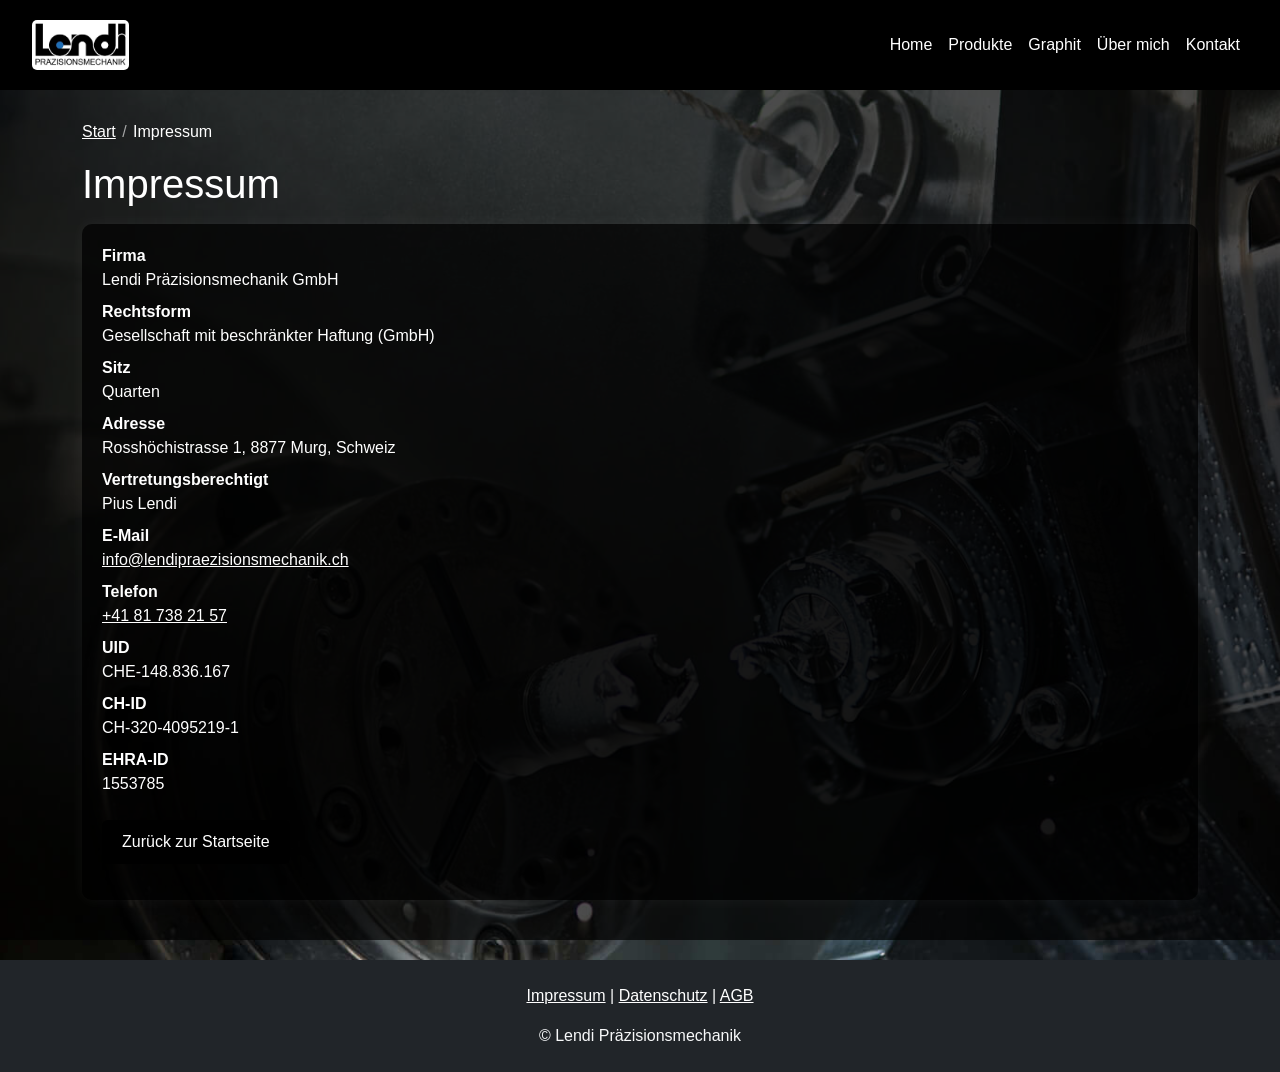
==== impressum/index.html @ 5ce277c2 "adfadf" ====
<!DOCTYPE html>
<html lang="de">
<head>
  <meta charset="UTF-8" />
  <meta name="viewport" content="width=device-width, initial-scale=1" />
  <title>Impressum – Lendi Präzisionsmechanik GmbH</title>

  <!-- Canonical & Robots -->
  <link rel="canonical" href="https://www.lendi-praezisionsmechanik.ch/Impressum" />
  <meta name="robots" content="noindex, follow" />

  <!-- Open Graph -->
  <meta property="og:title" content="Impressum – Lendi Präzisionsmechanik GmbH" />
  <meta property="og:description" content="Impressum gemäss schweizerischem UWG und EU‑E‑Commerce‑Richtlinien." />
  <meta property="og:url" content="https://www.lendi-praezisionsmechanik.ch/Impressum" />
  <meta property="og:type" content="website" />
  <meta property="og:image" content="https://www.lendi-praezisionsmechanik.ch/img/Lendi_Praezisionsmechanik_Logo.jpeg" />

  <!-- Favicon -->
  <link rel="icon" type="image/x-icon" href="/favicon.ico" />

  <!-- Bootstrap CSS -->
  <link rel="stylesheet" href="../css/bootstrap.min.css" />

  <!-- Inline CSS im Stil der Hauptseite -->
  <style>
    /* ===================================== Global Styles ===================================== */
    body {
      margin: 0;
      padding: 0;
      font-family: Arial, sans-serif;
      background: url('../img/Lendi_Praezisionsmechanik_7.jpg') no-repeat center center fixed;
      background-size: cover;
      color: #fff;
      margin-top: 80px; /* Platz für fixe Navbar */
    }
    html {
      scroll-behavior: smooth;
    }

    
    html, body {
    height: 100%;
    }


    /* ===================================== Navbar ===================================== */
    .top-navbar {
      position: fixed;
      top: 0; left: 0; width: 100%;
      z-index: 1000;
      background-color: #000;
      transition: all 0.3s ease;
      padding: 15px 20px;
    }
    .top-navbar.shrink {
      padding: 5px 20px;
      background-color: rgba(0, 0, 0, 0.9);
    }
    .top-navbar .navbar-brand {
      font-weight: bold;
      font-size: 1.2rem;
      color: #fff;
      text-decoration: none;
    }
    .top-navbar .navbar-brand img {
      height: 50px;
      margin-right: 10px;
      border-radius: 5px;
    }
    .top-navbar .navbar-brand span {
      display: none; /* Text neben Logo ausblenden (wie Hauptseite) */
    }
    .top-navbar .nav-link {
      color: #fff;
      transition: color 0.3s ease;
    }
    .top-navbar .nav-link:hover { color: #ccc; }
    .navbar-toggler { margin-left: auto; border-color: #fff; }
    .navbar-toggler-icon {
      background-image: url("data:image/svg+xml;charset=utf8,%3Csvg viewBox='0 0 30 30' xmlns='http://www.w3.org/2000/svg'%3E%3Cpath stroke='rgba(255,255,255,1)' stroke-width='2' stroke-linecap='round' stroke-miterlimit='10' d='M4 7h22M4 15h22M4 23h22'/%3E%3C/svg%3E");
    }

    /* ===================================== Full-Width Boxen ===================================== */
    .full-width-box {
      width: 100%;
      padding: 40px 0; /* kompakter als Hero der Startseite */
      background-color: rgba(0, 0, 0, 0.7);
      margin-bottom: 20px;
    }

    /* ===================================== Impressum Titelbereich (nicht zentriert) ===================================== */
    
    .page-hero--compact {
    min-height: calc(100vh - 80px);
    display: flex;
    flex-direction: column;
    justify-content: flex-start; /* kein Zentrieren */
    }

    .page-hero--compact .container {
      /* Standard Block-Layout: keine Zentrierung */
    }
    .breadcrumb a { color: #fff; text-decoration: underline; }
    .breadcrumb .separator { opacity: .6; padding: 0 .4rem; }

    /* ===================================== Karten/Boxen ===================================== */
    .card-impressum {
      background-color: rgba(0, 0, 0, 0.7);
      color: #fff;
      border-radius: 10px;
      padding: 1.25rem;
      box-shadow: 0 0 15px rgba(255,255,255,0.05);
    }
    .meta-list dt { font-weight: 600; }
    .meta-list dd { margin-bottom: .5rem; }

    /* ===================================== Links im Content ===================================== */
    a.text-link { color: #fff; text-decoration: underline; }
    a.text-link:hover { color: #ccc; }

    /* ===================================== CTA Button (falls genutzt) ===================================== */
    .cta-btn {
      background-color: #000;
      color: #fff;
      padding: 10px 20px;
      border: none;
      border-radius: 6px;
      transition: all 0.3s ease;
      cursor: pointer;
      text-decoration: none;
      display: inline-block;
    }
    .cta-btn:hover { background-color: #333; color: #fff; transform: scale(1.05); }

    /* ===================================== Footer ===================================== */
    footer {
    margin-top: auto;
    }
    
    footer a { color: #fff; text-decoration: underline; }
    footer a:hover { color: #ccc; }

    /* ===================================== Responsive ===================================== */
    @media (max-width: 992px) {
      .navbar-collapse {
        background-color: rgba(0, 0, 0, 0.95);
        padding: 1rem;
      }
      .navbar-nav .nav-link { text-align: center; padding: 10px 0; }
    }
    @media (max-width: 576px) {
      body { margin-top: 70px; }
      .top-navbar .navbar-brand img { height: 40px; }
    }
  </style>

  <!-- Strukturierte Daten -->
  <script type="application/ld+json">
  {
    "@context":"https://schema.org",
    "@type":"LocalBusiness",
    "name":"Lendi Präzisionsmechanik GmbH",
    "image":"https://www.lendi-praezisionsmechanik.ch/img/Lendi_Praezisionsmechanik_Logo.jpeg",
    "address":{
      "@type":"PostalAddress",
      "streetAddress":"Rosshöchistrasse 1",
      "addressLocality":"Murg",
      "postalCode":"8877",
      "addressCountry":"CH"
    },
    "telephone":"+41 81 738 21 57",
    "email":"info@lendipraezisionsmechanik.ch",
    "url":"https://www.lendi-praezisionsmechanik.ch",
    "founder":"Pius Lendi",
    "legalName":"Lendi Präzisionsmechanik GmbH"
  }
  </script>
</head>
<body>

  <!-- Navbar -->
  <nav class="navbar navbar-expand-lg top-navbar" id="navbar">
    <div class="container-fluid">
      <a class="navbar-brand d-flex align-items-center text-white" href="../#hero">
        <img src="../img/Lendi_Praezisionsmechanik_Logo.jpeg" alt="Logo Lendi Präzisionsmechanik">
        <span>Lendi Präzisionsmechanik</span>
      </a>
      <button class="navbar-toggler" type="button" data-bs-toggle="collapse" data-bs-target="#navbarNav">
        <span class="navbar-toggler-icon"></span>
      </button>
      <div class="collapse navbar-collapse" id="navbarNav">
        <ul class="navbar-nav ms-auto">
          <li class="nav-item"><a class="nav-link" href="../#hero">Home</a></li>
          <li class="nav-item"><a class="nav-link" href="../#products">Produkte</a></li>
          <li class="nav-item"><a class="nav-link" href="../#graphitteil">Graphit</a></li>
          <li class="nav-item"><a class="nav-link" href="../#about">Über mich</a></li>
          <li class="nav-item"><a class="nav-link" href="../#contact">Kontakt</a></li>
        </ul>
      </div>
    </div>
  </nav>

  <!-- Titel + Anbieterkennzeichnung im selben Container (nicht zentriert) -->
  <section class="full-width-box page-hero--compact">
    <div class="container">
      <nav class="breadcrumb mb-3" aria-label="breadcrumb">
        <a href="../" class="text-link">Start</a>
        <span class="separator">/</span>
        <span>Impressum</span>
      </nav>

      <h1 class="mb-3">Impressum</h1>

      <!-- Anbieterkennzeichnung direkt unter dem Titel -->
      <div class="card-impressum mb-0">
        <dl class="meta-list">
          <dt>Firma</dt>
          <dd>Lendi Präzisionsmechanik GmbH</dd>

          <dt>Rechtsform</dt>
          <dd>Gesellschaft mit beschränkter Haftung (GmbH)</dd>

          <dt>Sitz</dt>
          <dd>Quarten</dd>

          <dt>Adresse</dt>
          <dd>Rosshöchistrasse 1, 8877 Murg, Schweiz</dd>

          <dt>Vertretungsberechtigt</dt>
          <dd>Pius Lendi</dd>

          <dt>E‑Mail</dt>
          <dd><a class="text-link" href="mailto:info@lendipraezisionsmechanik.ch">info@lendipraezisionsmechanik.ch</a></dd>

          <dt>Telefon</dt>
          <dd><a class="text-link" href="tel:+41817382157">+41 81 738 21 57</a></dd>

          <dt>UID</dt>
          <dd>CHE-148.836.167</dd>

          <dt>CH‑ID</dt>
          <dd>CH-320-4095219-1</dd>

          <dt>EHRA‑ID</dt>
          <dd>1553785</dd>

           <p class="mt-4">
              <a class="cta-btn" href="../">Zurück zur Startseite</a>
            </p>

          <!-- Optional: sobald vorhanden auskommentieren und anpassen
          <dt>MWST‑Nr.</dt>
          <dd>CHE-XXX.XXX.XXX MWST</dd>
          -->
        </dl>
      </div>
    </div>
  </section>

  <!-- Footer -->
  <footer class="text-center py-4 bg-dark text-light">
    <div class="container">
      <p>
        <a href="/Impressum" class="text-link">Impressum</a> |
        <a href="/docs/Datenschutz_Lendi_Praezisionsmechanik.pdf" target="_blank" class="text-link">Datenschutz</a> |
        <a href="/docs/AGB_Lendi_Praezisionsmechanik.pdf" target="_blank" class="text-link">AGB</a>
      </p>
      <p class="mb-0">© Lendi Präzisionsmechanik</p>
    </div>
  </footer>

  <!-- Bootstrap JS Bundle + eigenes Script -->
  <script src="../js/bootstrap.bundle.min.js"></script>
  <script src="../js/script.js"></script>
</body>
</html>
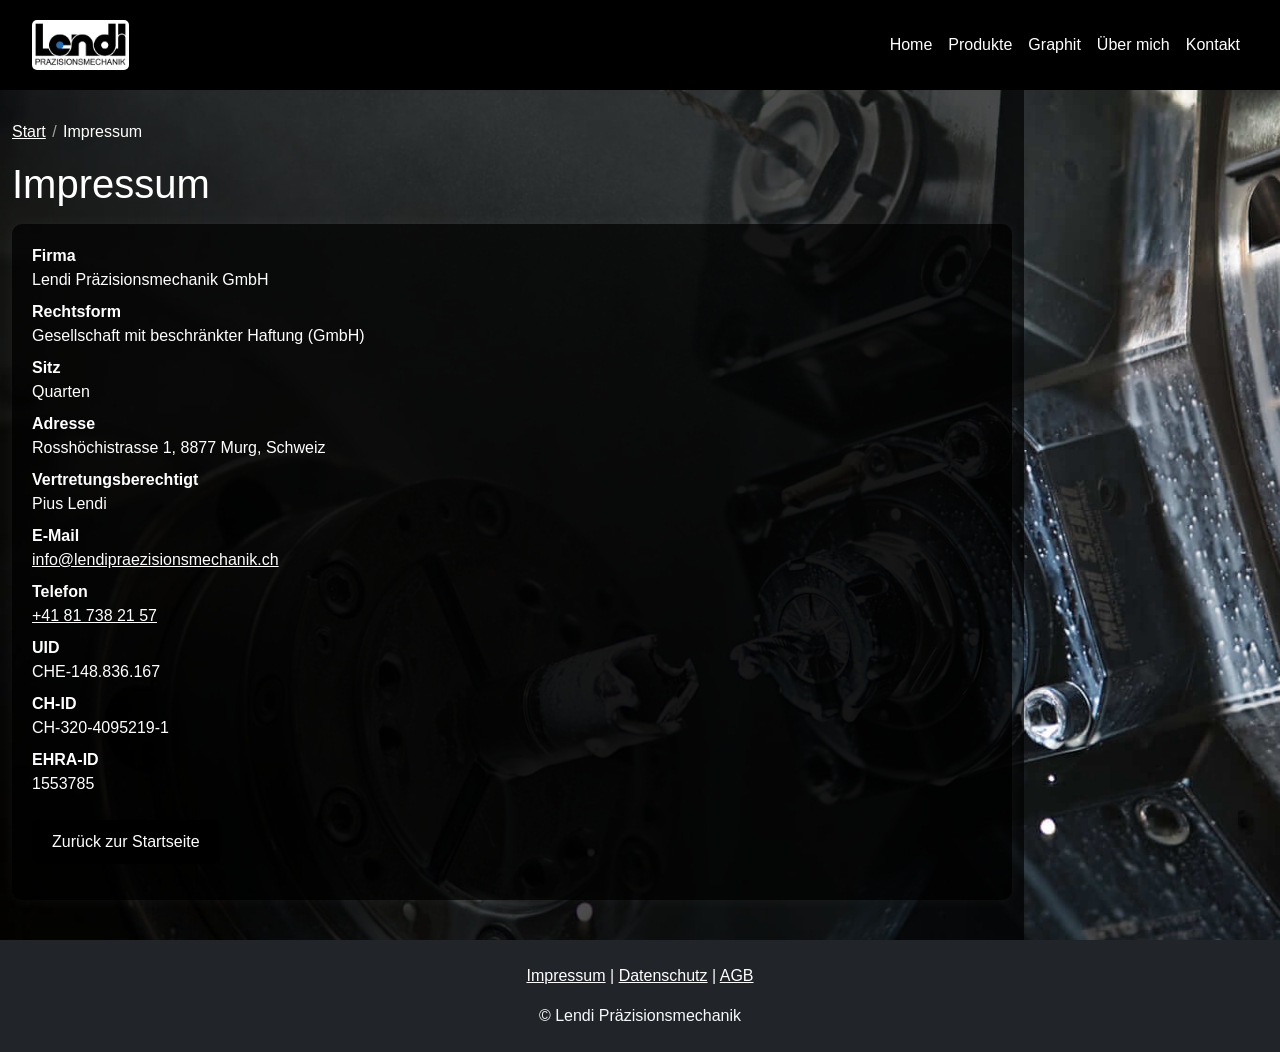
==== commit d276ff8d: "adf" ====
--- a/impressum/index.html
+++ b/impressum/index.html
@@ -40,7 +40,7 @@
 
     
     html, body {
-    height: 100%;
+    height: 90%;
     }
 
 
@@ -83,10 +83,10 @@
 
     /* ===================================== Full-Width Boxen ===================================== */
     .full-width-box {
-      width: 100%;
+      width: 80%;
       padding: 40px 0; /* kompakter als Hero der Startseite */
       background-color: rgba(0, 0, 0, 0.7);
-      margin-bottom: 20px;
+    
     }
 
     /* ===================================== Impressum Titelbereich (nicht zentriert) ===================================== */
@@ -137,7 +137,7 @@
     footer {
     margin-top: auto;
     }
-    
+
     footer a { color: #fff; text-decoration: underline; }
     footer a:hover { color: #ccc; }
 
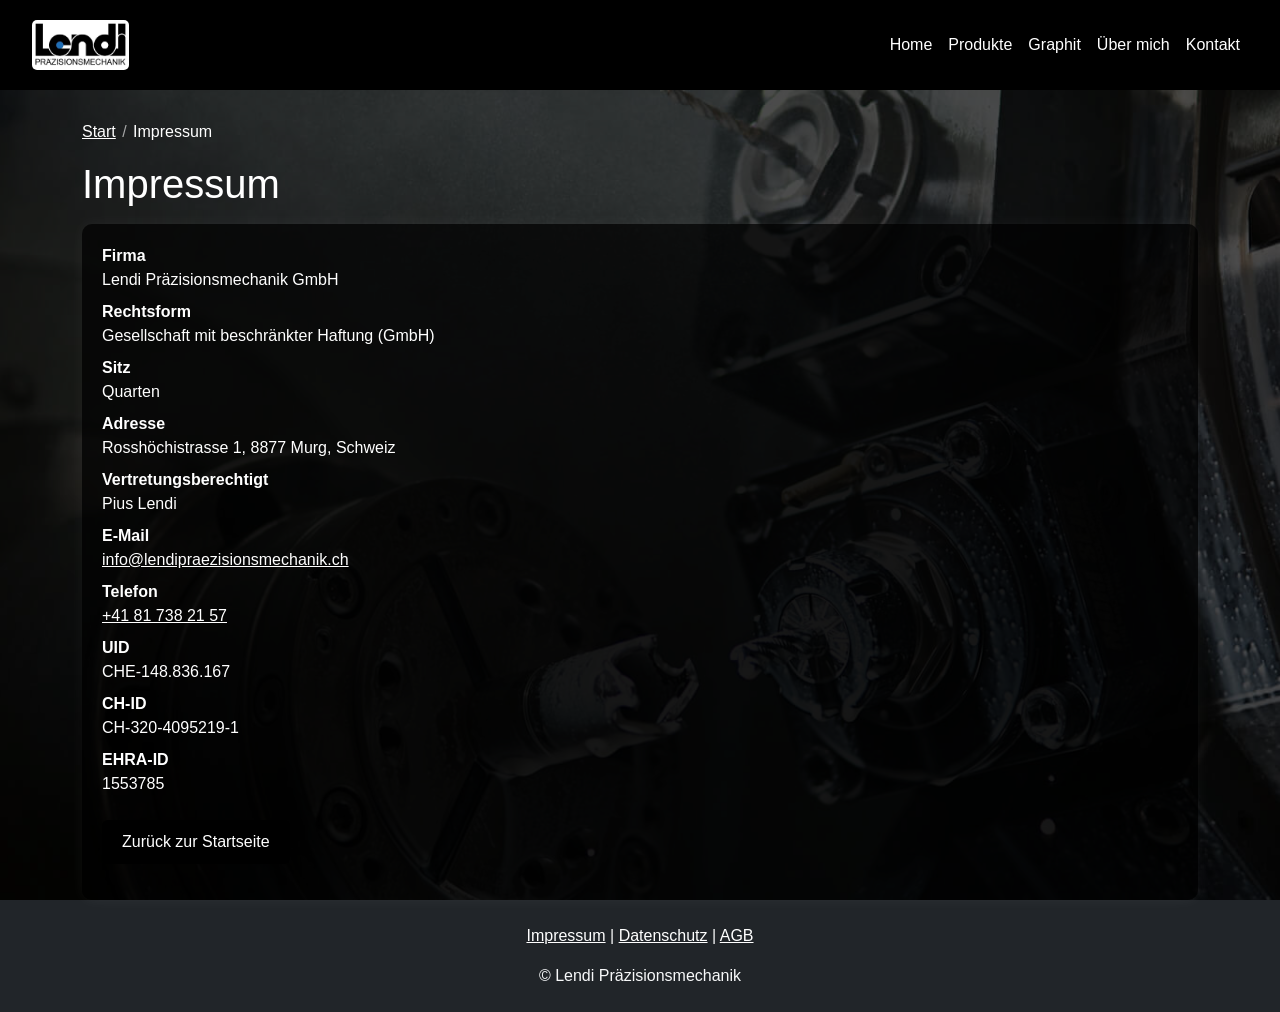
==== commit d929635b: "fwasd" ====
--- a/impressum/index.html
+++ b/impressum/index.html
@@ -83,7 +83,8 @@
 
     /* ===================================== Full-Width Boxen ===================================== */
     .full-width-box {
-      width: 80%;
+      width: 100%;
+      height: 80%;
       padding: 40px 0; /* kompakter als Hero der Startseite */
       background-color: rgba(0, 0, 0, 0.7);
     
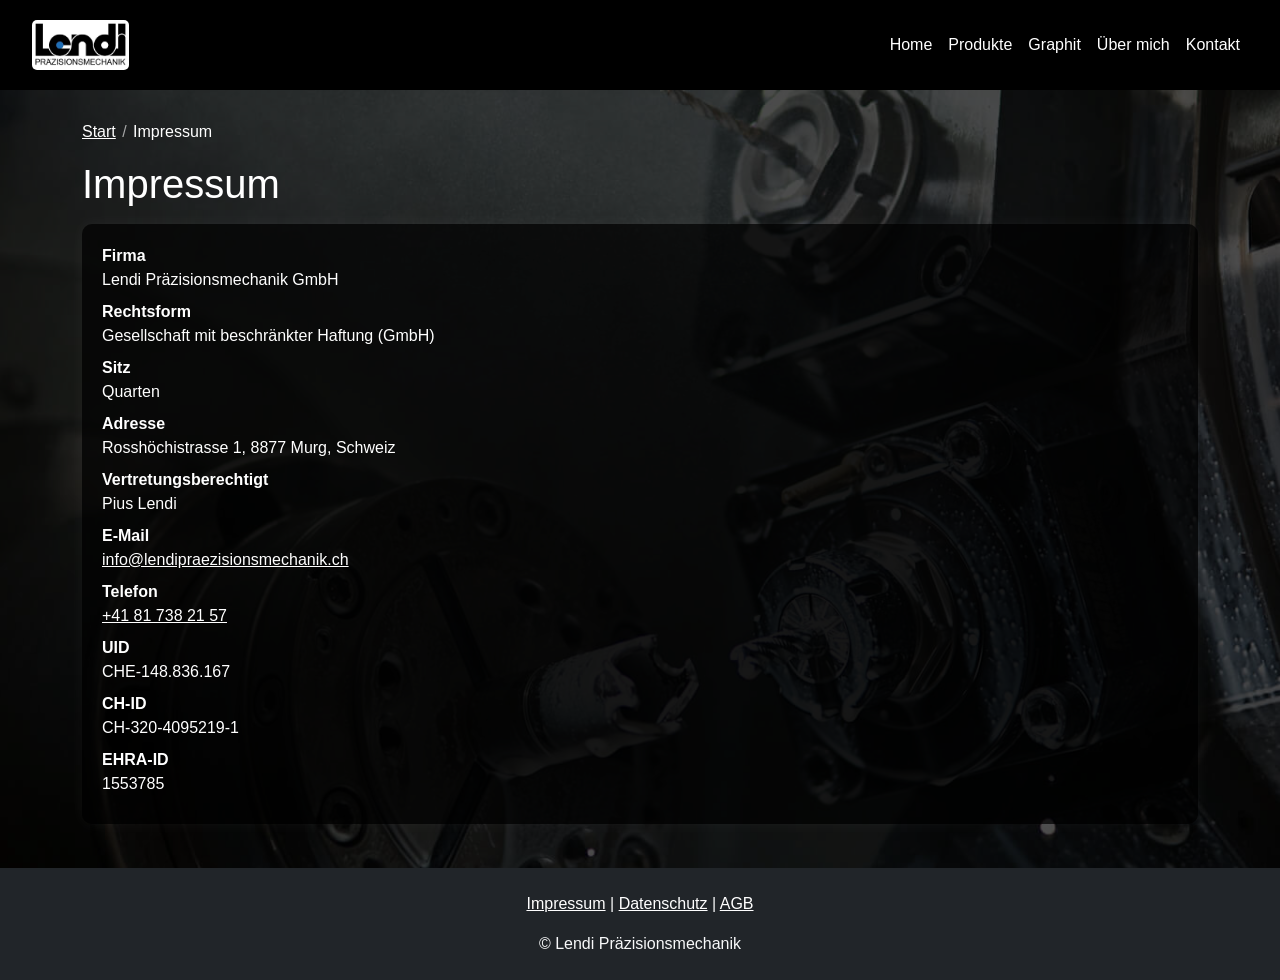
==== commit e0fa0b95: "asdfsdafds" ====
--- a/impressum/index.html
+++ b/impressum/index.html
@@ -24,7 +24,10 @@
 
   <!-- Inline CSS im Stil der Hauptseite -->
   <style>
-    /* ===================================== Global Styles ===================================== */
+    /* ===================================== Global ===================================== */
+    html, body {
+      height: 100%; /* wichtig für flexibles Layout */
+    }
     body {
       margin: 0;
       padding: 0;
@@ -33,16 +36,10 @@
       background-size: cover;
       color: #fff;
       margin-top: 80px; /* Platz für fixe Navbar */
-    }
-    html {
-      scroll-behavior: smooth;
-    }
-
-    
-    html, body {
-    height: 90%;
-    }
-
+      display: flex;            /* Flex-Layout für Sticky-Footer-Effekt */
+      flex-direction: column;   /* Header (fix), Content, Footer */
+    }
+    html { scroll-behavior: smooth; }
 
     /* ===================================== Navbar ===================================== */
     .top-navbar {
@@ -53,55 +50,33 @@
       transition: all 0.3s ease;
       padding: 15px 20px;
     }
-    .top-navbar.shrink {
-      padding: 5px 20px;
-      background-color: rgba(0, 0, 0, 0.9);
-    }
-    .top-navbar .navbar-brand {
-      font-weight: bold;
-      font-size: 1.2rem;
-      color: #fff;
-      text-decoration: none;
-    }
-    .top-navbar .navbar-brand img {
-      height: 50px;
-      margin-right: 10px;
-      border-radius: 5px;
-    }
-    .top-navbar .navbar-brand span {
-      display: none; /* Text neben Logo ausblenden (wie Hauptseite) */
-    }
-    .top-navbar .nav-link {
-      color: #fff;
-      transition: color 0.3s ease;
-    }
+    .top-navbar.shrink { padding: 5px 20px; background-color: rgba(0, 0, 0, 0.9); }
+    .top-navbar .navbar-brand { font-weight: bold; font-size: 1.2rem; color: #fff; text-decoration: none; }
+    .top-navbar .navbar-brand img { height: 50px; margin-right: 10px; border-radius: 5px; }
+    .top-navbar .navbar-brand span { display: none; }
+    .top-navbar .nav-link { color: #fff; transition: color 0.3s ease; }
     .top-navbar .nav-link:hover { color: #ccc; }
     .navbar-toggler { margin-left: auto; border-color: #fff; }
     .navbar-toggler-icon {
       background-image: url("data:image/svg+xml;charset=utf8,%3Csvg viewBox='0 0 30 30' xmlns='http://www.w3.org/2000/svg'%3E%3Cpath stroke='rgba(255,255,255,1)' stroke-width='2' stroke-linecap='round' stroke-miterlimit='10' d='M4 7h22M4 15h22M4 23h22'/%3E%3C/svg%3E");
     }
 
-    /* ===================================== Full-Width Boxen ===================================== */
+    /* ===================================== Sektionen / Boxen ===================================== */
     .full-width-box {
       width: 100%;
-      height: 80%;
-      padding: 40px 0; /* kompakter als Hero der Startseite */
+      padding: 40px 0;
       background-color: rgba(0, 0, 0, 0.7);
-    
-    }
-
-    /* ===================================== Impressum Titelbereich (nicht zentriert) ===================================== */
-    
+      /* KEIN height mehr! Sonst wird der Footer nach unten gedrückt */
+      /* margin-bottom NICHT nötig, da Footer ohnehin unten sitzt */
+    }
+
+    /* Impressum: oberer Bereich (Container soll den verbleibenden Platz füllen) */
     .page-hero--compact {
-    min-height: calc(100vh - 80px);
-    display: flex;
-    flex-direction: column;
-    justify-content: flex-start; /* kein Zentrieren */
-    }
-
-    .page-hero--compact .container {
-      /* Standard Block-Layout: keine Zentrierung */
-    }
+      flex: 1 0 auto;        /* füllt den verfügbaren Platz zwischen Navbar und Footer */
+      display: block;        /* kein zentriertes Flex nötig */
+      background-color: rgba(0, 0, 0, 0.7);
+    }
+
     .breadcrumb a { color: #fff; text-decoration: underline; }
     .breadcrumb .separator { opacity: .6; padding: 0 .4rem; }
 
@@ -113,6 +88,7 @@
       padding: 1.25rem;
       box-shadow: 0 0 15px rgba(255,255,255,0.05);
     }
+    .meta-list { margin: 0; }
     .meta-list dt { font-weight: 600; }
     .meta-list dd { margin-bottom: .5rem; }
 
@@ -120,7 +96,7 @@
     a.text-link { color: #fff; text-decoration: underline; }
     a.text-link:hover { color: #ccc; }
 
-    /* ===================================== CTA Button (falls genutzt) ===================================== */
+    /* ===================================== CTA Button ===================================== */
     .cta-btn {
       background-color: #000;
       color: #fff;
@@ -136,18 +112,15 @@
 
     /* ===================================== Footer ===================================== */
     footer {
-    margin-top: auto;
-    }
-
+      margin-top: auto;  /* schiebt den Footer an das Seitenende */
+      background-color: #111;
+    }
     footer a { color: #fff; text-decoration: underline; }
     footer a:hover { color: #ccc; }
 
     /* ===================================== Responsive ===================================== */
     @media (max-width: 992px) {
-      .navbar-collapse {
-        background-color: rgba(0, 0, 0, 0.95);
-        padding: 1rem;
-      }
+      .navbar-collapse { background-color: rgba(0, 0, 0, 0.95); padding: 1rem; }
       .navbar-nav .nav-link { text-align: center; padding: 10px 0; }
     }
     @media (max-width: 576px) {
@@ -202,7 +175,7 @@
     </div>
   </nav>
 
-  <!-- Titel + Anbieterkennzeichnung im selben Container (nicht zentriert) -->
+  <!-- Titel + Anbieterkennzeichnung (füllt flexibel den Platz zwischen Navbar und Footer) -->
   <section class="full-width-box page-hero--compact">
     <div class="container">
       <nav class="breadcrumb mb-3" aria-label="breadcrumb">
@@ -245,10 +218,6 @@
 
           <dt>EHRA‑ID</dt>
           <dd>1553785</dd>
-
-           <p class="mt-4">
-              <a class="cta-btn" href="../">Zurück zur Startseite</a>
-            </p>
 
           <!-- Optional: sobald vorhanden auskommentieren und anpassen
           <dt>MWST‑Nr.</dt>
@@ -259,7 +228,7 @@
     </div>
   </section>
 
-  <!-- Footer -->
+  <!-- Footer (bleibt am Seitenende, ohne fixiert zu sein) -->
   <footer class="text-center py-4 bg-dark text-light">
     <div class="container">
       <p>
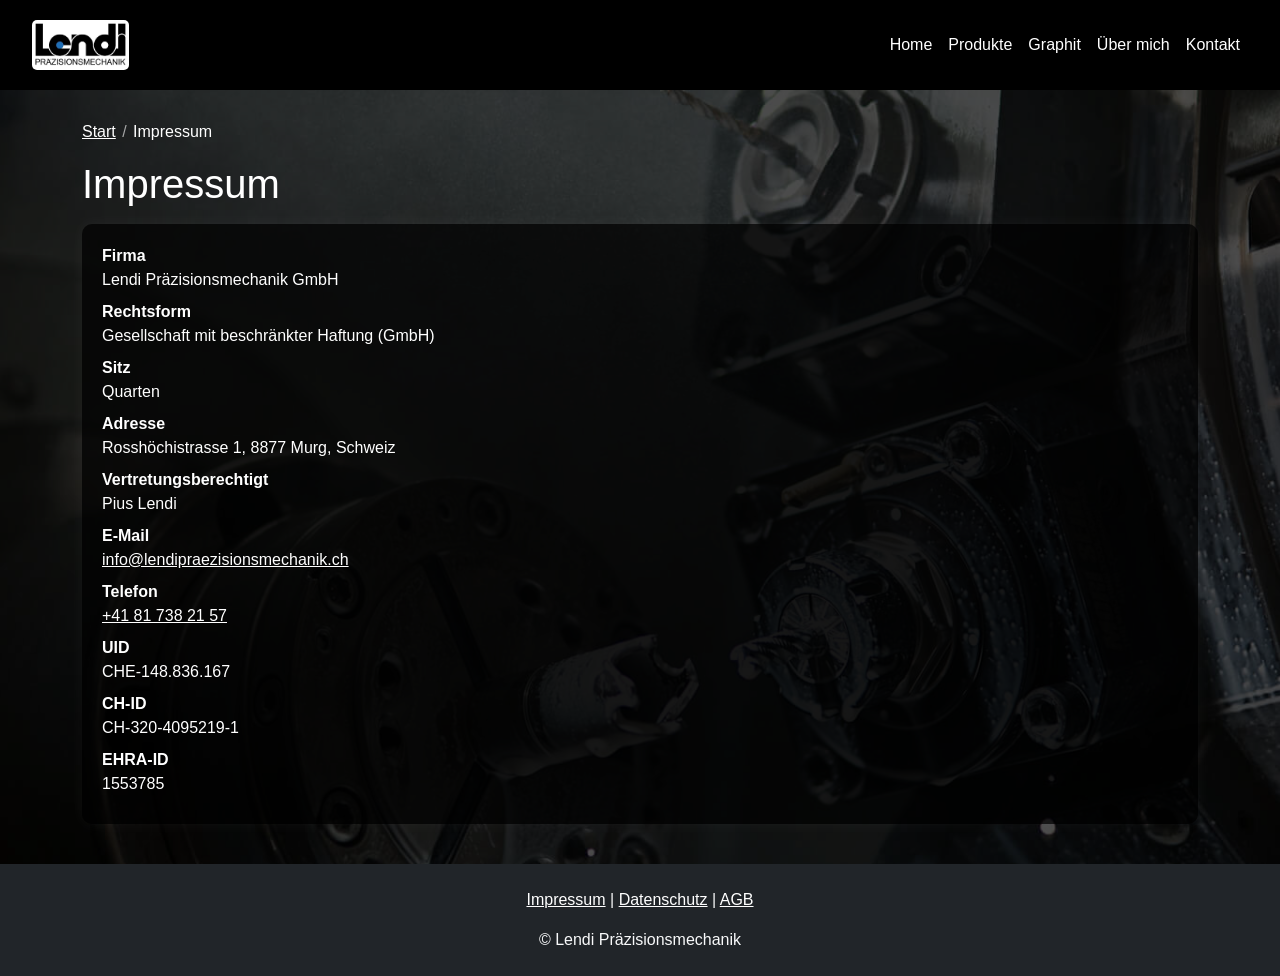
==== commit 46c44407: "asdfasdf" ====
--- a/impressum/index.html
+++ b/impressum/index.html
@@ -22,12 +22,10 @@
   <!-- Bootstrap CSS -->
   <link rel="stylesheet" href="../css/bootstrap.min.css" />
 
-  <!-- Inline CSS im Stil der Hauptseite -->
+  <!-- Inline CSS im Stil der Hauptseite – bereinigt -->
   <style>
-    /* ===================================== Global ===================================== */
-    html, body {
-      height: 100%; /* wichtig für flexibles Layout */
-    }
+    /* ============== Global/Layout ============== */
+    html, body { height: 100%; }
     body {
       margin: 0;
       padding: 0;
@@ -35,13 +33,18 @@
       background: url('../img/Lendi_Praezisionsmechanik_7.jpg') no-repeat center center fixed;
       background-size: cover;
       color: #fff;
-      margin-top: 80px; /* Platz für fixe Navbar */
-      display: flex;            /* Flex-Layout für Sticky-Footer-Effekt */
-      flex-direction: column;   /* Header (fix), Content, Footer */
+
+      /* Fixe Navbar ausgleichen */
+      padding-top: 80px;
+
+      /* Sticky-Footer-Layout */
+      display: flex;
+      flex-direction: column;
+      min-height: 100vh; /* robust: inkl. Mobile / Zoom */
     }
     html { scroll-behavior: smooth; }
 
-    /* ===================================== Navbar ===================================== */
+    /* ============== Navbar ============== */
     .top-navbar {
       position: fixed;
       top: 0; left: 0; width: 100%;
@@ -53,7 +56,7 @@
     .top-navbar.shrink { padding: 5px 20px; background-color: rgba(0, 0, 0, 0.9); }
     .top-navbar .navbar-brand { font-weight: bold; font-size: 1.2rem; color: #fff; text-decoration: none; }
     .top-navbar .navbar-brand img { height: 50px; margin-right: 10px; border-radius: 5px; }
-    .top-navbar .navbar-brand span { display: none; }
+    .top-navbar .navbar-brand span { display: none; } /* wie Hauptseite */
     .top-navbar .nav-link { color: #fff; transition: color 0.3s ease; }
     .top-navbar .nav-link:hover { color: #ccc; }
     .navbar-toggler { margin-left: auto; border-color: #fff; }
@@ -61,26 +64,25 @@
       background-image: url("data:image/svg+xml;charset=utf8,%3Csvg viewBox='0 0 30 30' xmlns='http://www.w3.org/2000/svg'%3E%3Cpath stroke='rgba(255,255,255,1)' stroke-width='2' stroke-linecap='round' stroke-miterlimit='10' d='M4 7h22M4 15h22M4 23h22'/%3E%3C/svg%3E");
     }
 
-    /* ===================================== Sektionen / Boxen ===================================== */
+    /* ============== Sektionen/Boxen ============== */
     .full-width-box {
       width: 100%;
       padding: 40px 0;
       background-color: rgba(0, 0, 0, 0.7);
-      /* KEIN height mehr! Sonst wird der Footer nach unten gedrückt */
-      /* margin-bottom NICHT nötig, da Footer ohnehin unten sitzt */
-    }
-
-    /* Impressum: oberer Bereich (Container soll den verbleibenden Platz füllen) */
+      /* keine height: ... ; keine min-height: ...  -> verhindert halbe Anzeige */
+    }
+
+    /* Der Impressum-Bereich füllt flexibel den Platz zwischen Navbar und Footer */
     .page-hero--compact {
-      flex: 1 0 auto;        /* füllt den verfügbaren Platz zwischen Navbar und Footer */
-      display: block;        /* kein zentriertes Flex nötig */
+      flex: 1 0 auto;
+      display: block;
       background-color: rgba(0, 0, 0, 0.7);
     }
 
     .breadcrumb a { color: #fff; text-decoration: underline; }
     .breadcrumb .separator { opacity: .6; padding: 0 .4rem; }
 
-    /* ===================================== Karten/Boxen ===================================== */
+    /* ============== Karten/Boxen ============== */
     .card-impressum {
       background-color: rgba(0, 0, 0, 0.7);
       color: #fff;
@@ -92,11 +94,10 @@
     .meta-list dt { font-weight: 600; }
     .meta-list dd { margin-bottom: .5rem; }
 
-    /* ===================================== Links im Content ===================================== */
+    /* ============== Links/Buttons ============== */
     a.text-link { color: #fff; text-decoration: underline; }
     a.text-link:hover { color: #ccc; }
 
-    /* ===================================== CTA Button ===================================== */
     .cta-btn {
       background-color: #000;
       color: #fff;
@@ -110,21 +111,21 @@
     }
     .cta-btn:hover { background-color: #333; color: #fff; transform: scale(1.05); }
 
-    /* ===================================== Footer ===================================== */
+    /* ============== Footer ============== */
     footer {
-      margin-top: auto;  /* schiebt den Footer an das Seitenende */
+      margin-top: auto; /* schiebt Footer ans Seitenende, ohne fix zu sein */
       background-color: #111;
     }
     footer a { color: #fff; text-decoration: underline; }
     footer a:hover { color: #ccc; }
 
-    /* ===================================== Responsive ===================================== */
+    /* ============== Responsive ============== */
     @media (max-width: 992px) {
       .navbar-collapse { background-color: rgba(0, 0, 0, 0.95); padding: 1rem; }
       .navbar-nav .nav-link { text-align: center; padding: 10px 0; }
     }
     @media (max-width: 576px) {
-      body { margin-top: 70px; }
+      body { padding-top: 70px; }        /* kleinere Navbar-Höhe */
       .top-navbar .navbar-brand img { height: 40px; }
     }
   </style>
@@ -219,7 +220,7 @@
           <dt>EHRA‑ID</dt>
           <dd>1553785</dd>
 
-          <!-- Optional: sobald vorhanden auskommentieren und anpassen
+          <!-- Optional: sobald vorhanden freischalten
           <dt>MWST‑Nr.</dt>
           <dd>CHE-XXX.XXX.XXX MWST</dd>
           -->
@@ -228,7 +229,7 @@
     </div>
   </section>
 
-  <!-- Footer (bleibt am Seitenende, ohne fixiert zu sein) -->
+  <!-- Footer (immer am Seitenende sichtbar, ohne fixed) -->
   <footer class="text-center py-4 bg-dark text-light">
     <div class="container">
       <p>
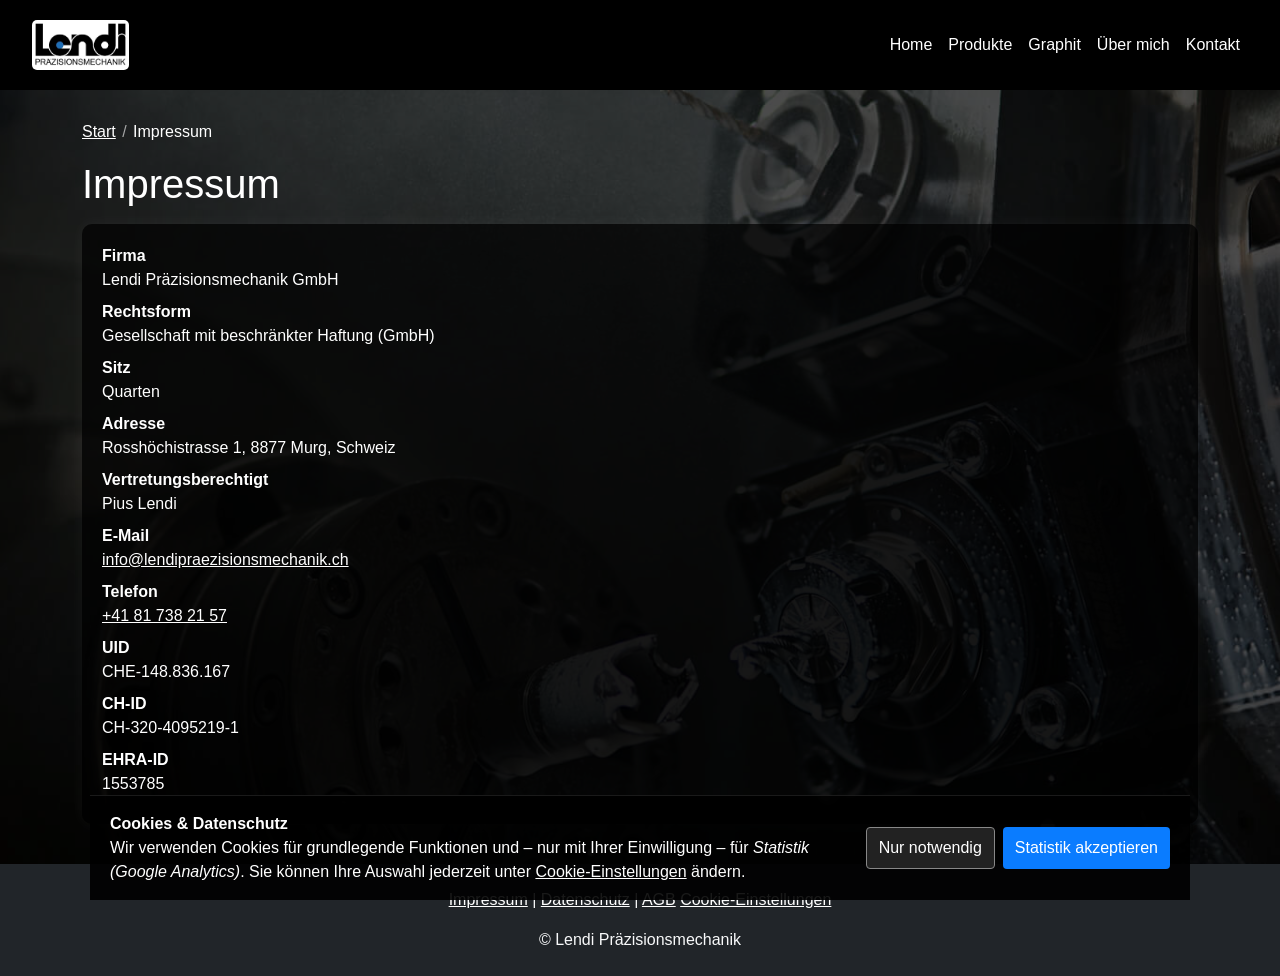
==== commit 96228f15: "big change" ====
--- a/impressum/index.html
+++ b/impressum/index.html
@@ -236,6 +236,7 @@
         <a href="/Impressum" class="text-link">Impressum</a> |
         <a href="/docs/Datenschutz_Lendi_Praezisionsmechanik.pdf" target="_blank" class="text-link">Datenschutz</a> |
         <a href="/docs/AGB_Lendi_Praezisionsmechanik.pdf" target="_blank" class="text-link">AGB</a>
+        <a href="#" id="cookie-settings-link-footer" class="text-link">Cookie‑Einstellungen</a>
       </p>
       <p class="mb-0">© Lendi Präzisionsmechanik</p>
     </div>
@@ -244,5 +245,37 @@
   <!-- Bootstrap JS Bundle + eigenes Script -->
   <script src="../js/bootstrap.bundle.min.js"></script>
   <script src="../js/script.js"></script>
+
+
+  <!-- Cookie Banner (Opt-In) -->
+<div id="cookie-banner" style="position:fixed;left:0;right:0;bottom:0;z-index:9999;display:none;">
+  <div style="max-width:1100px;margin:0 auto;padding:16px 20px;background:rgba(0,0,0,.9);color:#fff;border-top:1px solid rgba(255,255,255,.1);display:flex;flex-wrap:wrap;align-items:center;gap:12px;justify-content:space-between">
+    <div style="flex:1 1 600px;min-width:240px;">
+      <strong>Cookies &amp; Datenschutz</strong><br>
+      Wir verwenden Cookies für grundlegende Funktionen und – nur mit Ihrer Einwilligung – für <em>Statistik (Google Analytics)</em>.
+      Sie können Ihre Auswahl jederzeit unter <a href="#" id="cookie-settings-link-inline" style="color:#fff;text-decoration:underline;">Cookie‑Einstellungen</a> ändern.
+    </div>
+    <div style="display:flex;gap:8px;flex-wrap:wrap;">
+      <button id="decline-cookies" style="padding:8px 12px;border:1px solid #888;background:#222;color:#fff;border-radius:4px;cursor:pointer;">Nur notwendig</button>
+      <button id="accept-cookies" style="padding:8px 12px;border:0;background:#0a7cff;color:#fff;border-radius:4px;cursor:pointer;">Statistik akzeptieren</button>
+    </div>
+  </div>
+</div>
+
+<!-- Cookie Settings Modal -->
+<div id="cookie-modal" style="position:fixed;inset:0;display:none;align-items:center;justify-content:center;z-index:10000;">
+  <div style="position:absolute;inset:0;background:rgba(0,0,0,.6)"></div>
+  <div style="position:relative;background:#111;color:#fff;max-width:560px;width:92%;border-radius:8px;padding:18px 18px 12px;box-shadow:0 8px 30px rgba(0,0,0,.4)">
+    <h3 style="margin:0 0 8px 0;">Cookie‑Einstellungen</h3>
+    <p style="margin:0 0 12px 0;">Technisch notwendige Cookies werden immer gesetzt.</p>
+    <label style="display:flex;align-items:center;gap:8px;margin:6px 0 14px 0;">
+      <input type="checkbox" id="opt-analytics"> Statistik (Google Analytics)
+    </label>
+    <div style="display:flex;gap:8px;justify-content:flex-end;">
+      <button id="btn-cancel-modal" style="padding:8px 12px;border:1px solid #888;background:#222;color:#fff;border-radius:4px;cursor:pointer;">Abbrechen</button>
+      <button id="btn-save-modal" style="padding:8px 12px;border:0;background:#0a7cff;color:#fff;border-radius:4px;cursor:pointer;">Speichern</button>
+    </div>
+  </div>
+</div>
 </body>
 </html>
